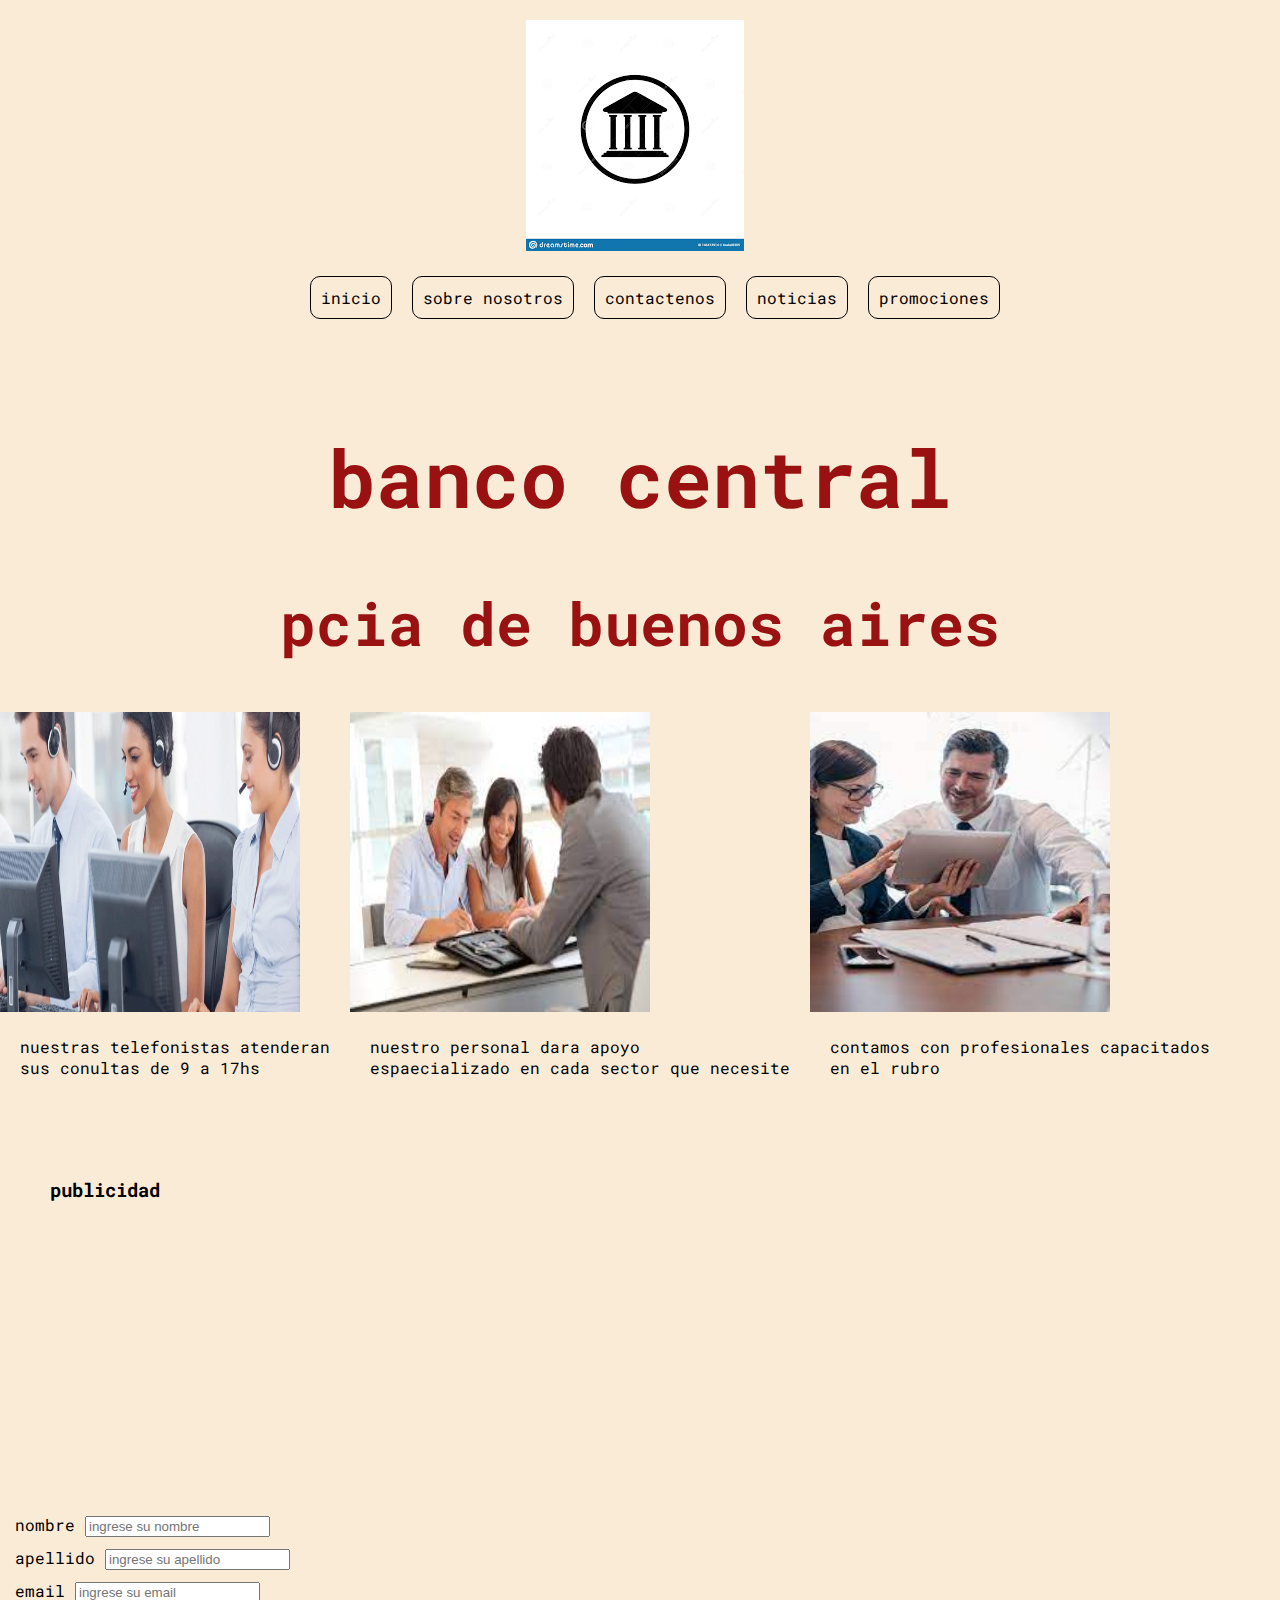
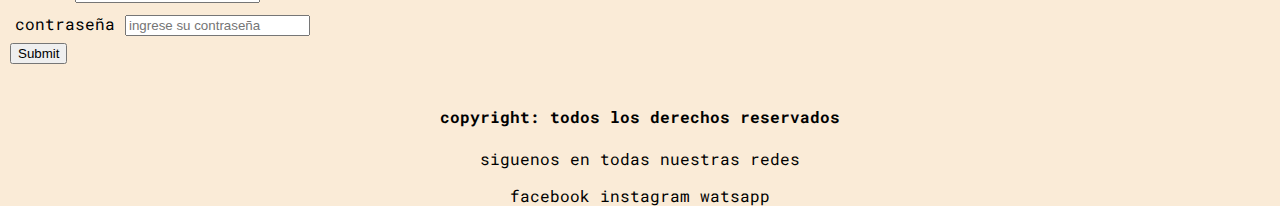
==== index.html @ 2860976d "first commit" ====
<!DOCTYPE html>
<html lang="es">
<head>
    <meta charset="UTF-8">
    <meta http-equiv="X-UA-Compatible" content="IE=edge">
    <meta name="viewport" content="width=device-width, initial-scale=1.0">
    <link rel="preconnect" href="https://fonts.googleapis.com">
    <link rel="preconnect" href="https://fonts.gstatic.com" crossorigin>
    <link href="https://fonts.googleapis.com/css2?family=Montserrat:ital,wght@0,100;0,200;0,300;1,100;1,200;1,300;1,400;1,600&family=Oswald:wght@200;300&family=Roboto+Condensed:ital,wght@0,300;0,400;0,700;1,400;1,700&family=Roboto+Mono:ital,wght@0,100;0,200;0,300;0,400;0,700;1,100;1,500;1,700&display=swap" rel="stylesheet">

    <link rel="stylesheet" href="./css/estilos.css">
    

    <title>mi proyecto</title>
</head>
<body>
     <header class="header">  
    
          <img class="logo" src="./logos/icono.png">
      
       <nav> 
          <ul>
            <li><a href="./index.html">inicio</a></li> 
            <li><a href="./pages/sobrenosotros.html">sobre nosotros</a></li>  
            <li><a href="./pages/contactenos.html">contactenos</a></li>   
            <li><a href="./pages/contactenos.html">noticias</a></li> 
            <li><a href="./pages/noticias.html">promociones</a>
          </ul>
         
        </nav>  
           
     </header>


     <main>
         <div class="nombre">
           <h1>banco central</h1>
           <h2>pcia de buenos aires</h2>

          </div>
        
     
     
 
       <div class="imagenes">
       
        <section>
             <article>
                      <img src="./imagenes/cajeras.jpg" class="img">
                      <p class="parrafo">nuestras telefonistas atenderan<br> sus conultas de 9 a 17hs</p> 
            </article>      
        </section> 
      
     
      
       
         <section>
            <article> 
                      <img src="./imagenes/gente.jpg" class="img">
                      <p class="parrafo" >nuestro personal dara apoyo<br>espaecializado en cada sector que necesite</p> 
            </article>            
         </section>
    
        
         <section>
           <article>
                     <img src="./imagenes/bancohablando.jpg"class="img" >
                     <p class="parrafo">contamos con profesionales capacitados<br> en el rubro</p> 
           </article>
                     
         </section>
       </div>   
      </main>

      <aside>
        <div class="aside">
          <h3>publicidad</h3>
        
             <iframe width="460" height="215" src="https://www.youtube.com/embed/sckOZthNRiM" title="YouTube video player"
             frameborder="0" allow="accelerometer; autoplay; clipboard-write; encrypted-media; gyroscope; 
             picture-in-picture; web-share" allowfullscreen></iframe>  
         </div>
       </aside>    
      
     <form class="formularios">
      <div class="form">
        <label for="nombre">nombre</label>
        <input type="text" name="nombre" id="nombre" placeholder="ingrese su nombre">
      </div>
        
       <div class="form" >
        <label for="apellido">apellido</label>
        <input type="text" name="apellido" id="apellido" placeholder="ingrese su apellido"> 
       </div>
      <div class="form">
        <label for="email">email</label>
        <input type="email" name="email" id="email" placeholder="ingrese su email">
       </div>
      
       <div class="form">
        <label for="contraseña">contraseña</label>
        <input type="password" name="contraseña" id="contraseña" placeholder="ingrese su contraseña">
       </div>
      
       <input type="submit" name="enviar" id="enviar">

     </form>

      <footer class="footer">
          <h4> copyright: todos los derechos reservados</h4>
          <p>siguenos en todas nuestras redes</p> 
           <a href="#">facebook</a> 
           <a href="#">instagram</a>
           <a href="#">watsapp</a>
      </footer>  
    
</body>
</html>
---- css/estilos.css ----
body {
    margin: 0;
    padding: 0; 
    box-sizing: border-box;
    background-color: antiquewhite;
    font-family: 'Montserrat', sans-serif;
    font-family: 'Oswald', sans-serif;
    font-family: 'Roboto Condensed', sans-serif;
    font-family: 'Roboto Mono', monospace;
    display: grid;
    height: 100vh;
    
    grid-template-rows: repeat(5, 1fr);
    grid-template-columns: 2fr ;
    grid-template-areas: 
     "header header haeder"
     "main main main"
     "aside aside aside"
     "form form form"
     "footer footer footer";
    grid-row-gap: 10px;
    grid-column-gap: 10px;
    }

    header{
        grid-area: header;
        display: flex;
        display: block;
        flex-wrap: wrap;
        margin: 20px;
    }

    main {
        grid-area: main;
        
    }
    aside {
        grid-area: aside;
     }  
    form {
        grid-area: form;
    }
    footer {
        grid-area: footer;
    }

  
.inicio {
    font-size: 12px;
    padding: 7px;
    margin: 30px;
    border: 1px solid #000;
    border-radius: 10px;  
    
}

.header {
     text-align: center;
     
     
}



 li {
    border: 1px solid #000; 
    border-radius: 10px;
    margin: 5px;

    

}

nav ul :hover {
    background-color: #911;
    transition: 1s;
    color: #fff;
    

}

a {
    text-decoration: none;
    color: #000;
}

.nombre {
    color: #911;
    text-align: center;
    font-size: 40px;  

    
}


ul li {  
    display: inline-block;
    padding: 10px;

}

.img {
    width: 300px;
    height: 300px; 
   
   
   }

.parrafo {
margin: 10px;
padding: 10px;

}

.aside {
    
  text-align: start; 
  padding: 50px; 
 }


.imagenes {
     display: flex;
     flex-wrap: wrap;
   
    
}

.formularios {
    padding: 10px;
    
}

.form {
    padding: 5px;
   
}

.footer {
    text-align: center;
}

.titulocentral {
    text-align: center;
     padding: 15px;
     margin: 10px;
}
 .parrafosobre {
   font-size: 17px;
   text-align: center;

 }

.telefono {
    text-align: center;
}

.noticias {

    font-size: 30px;
    padding: 20px;
    width: 300px;
    right: 300px;

    }


.contacto {
    text-align: center;
    font-size: 35px;
    color: #009;

}
.parrafocont {
    padding: 40px;
    text-align: center;
    font-size: 20px;
 }

.promocion {
    font-size: 40px;
    text-align: center;
    color: #083;
}

.contaside {
   text-align: center;
}

.lugarpromo {
    font-size: 30px;
    text-align: center;
}

.parrapromo {
text-align: center;
font-size: 18px;
}


.imgbanco {
    font-size: 30px;
    text-align: center;
    color: #009;
 
}

.imgban {
    text-align: center;
    padding: 20px;
   
}


@media ( max-width: 576px) {
    body{
        background-color: white;
        }
     header{
        font-size: 15px;
       } 
        
    aside{
        display: none;
     
  }
  
}
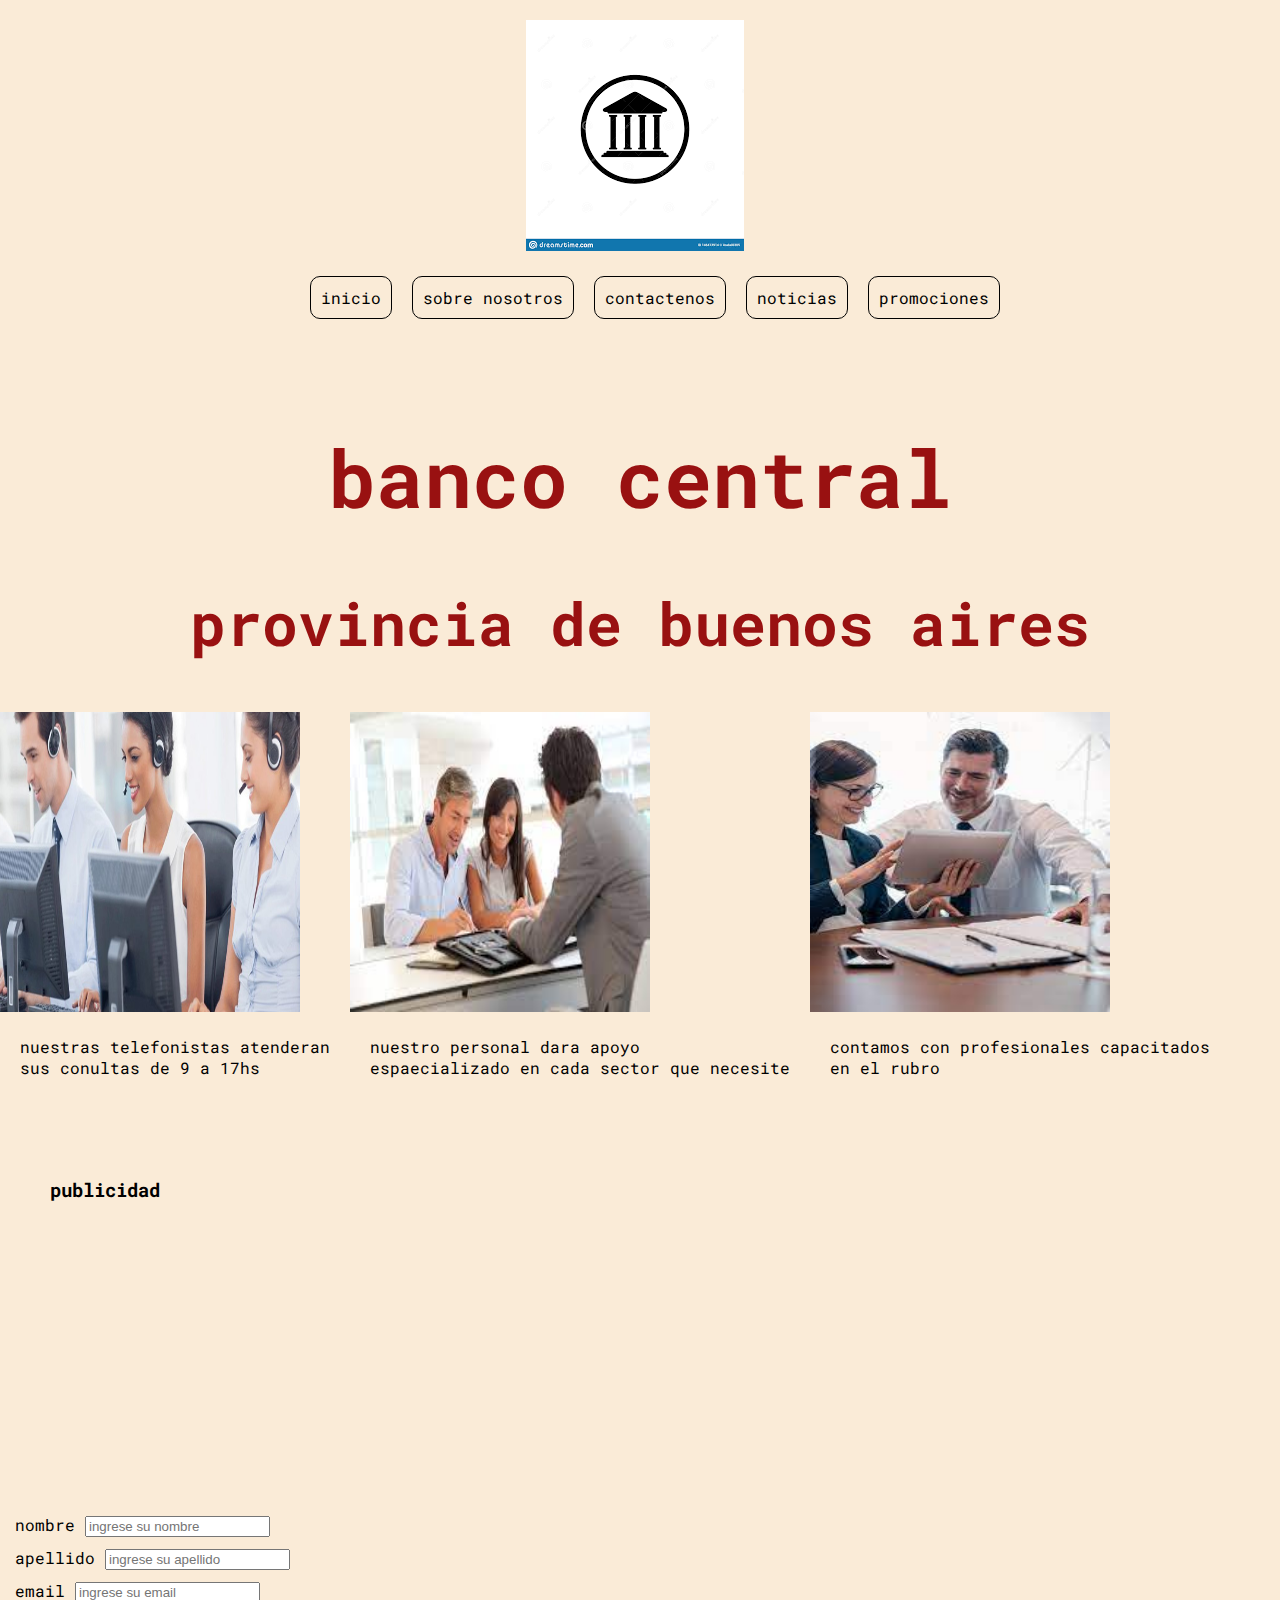
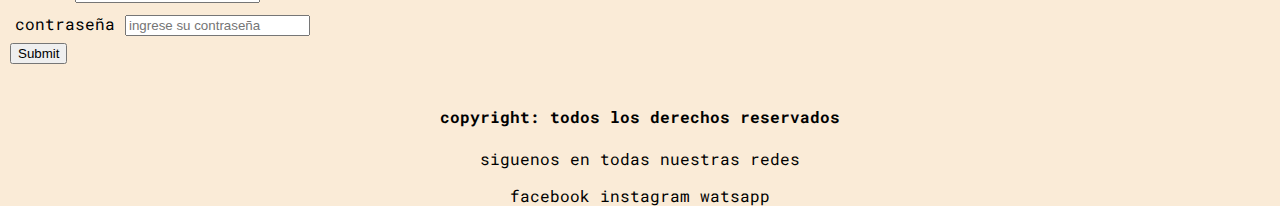
==== commit 7fc47a79: "se modifico h2 del titulo" ====
--- a/index.html
+++ b/index.html
@@ -35,7 +35,7 @@
      <main>
          <div class="nombre">
            <h1>banco central</h1>
-           <h2>pcia de buenos aires</h2>
+           <h2>provincia de buenos aires</h2>
 
           </div>
         
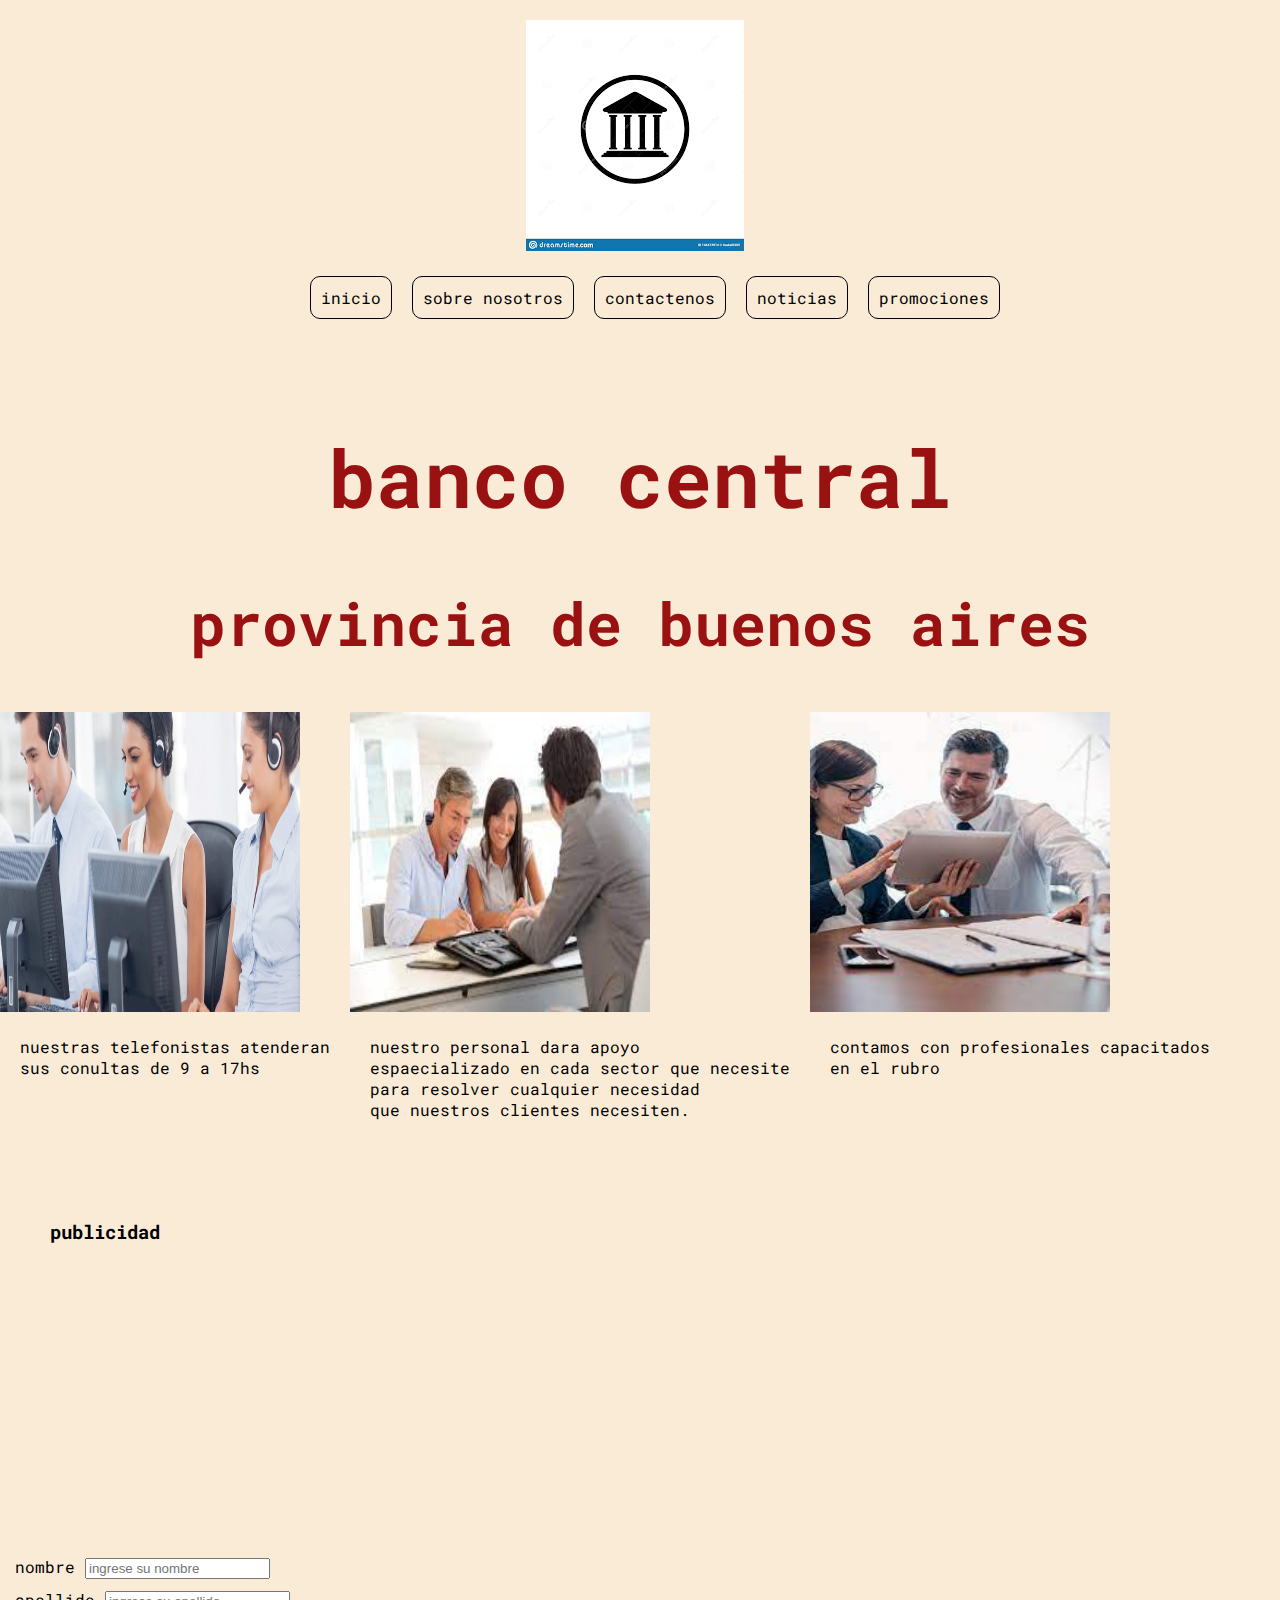
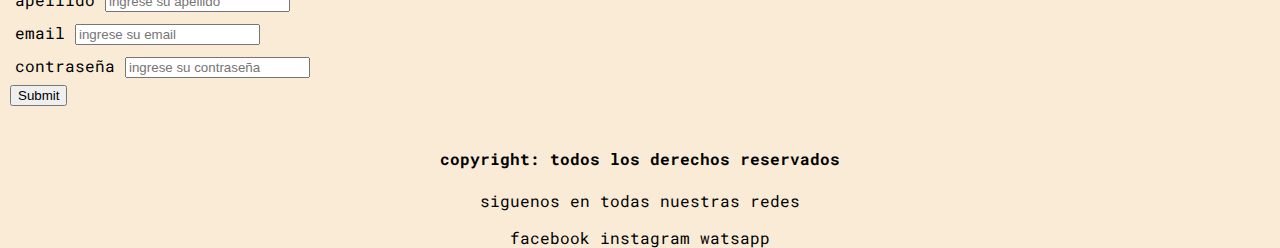
==== commit 5dfeb885: "se modifico parrafo de la imagen gente.jpg" ====
--- a/index.html
+++ b/index.html
@@ -57,7 +57,7 @@
          <section>
             <article> 
                       <img src="./imagenes/gente.jpg" class="img">
-                      <p class="parrafo" >nuestro personal dara apoyo<br>espaecializado en cada sector que necesite</p> 
+                      <p class="parrafo">nuestro personal dara apoyo<br>espaecializado en cada sector que necesite<br>para resolver cualquier necesidad<br>que nuestros clientes necesiten.</p> 
             </article>            
          </section>
     
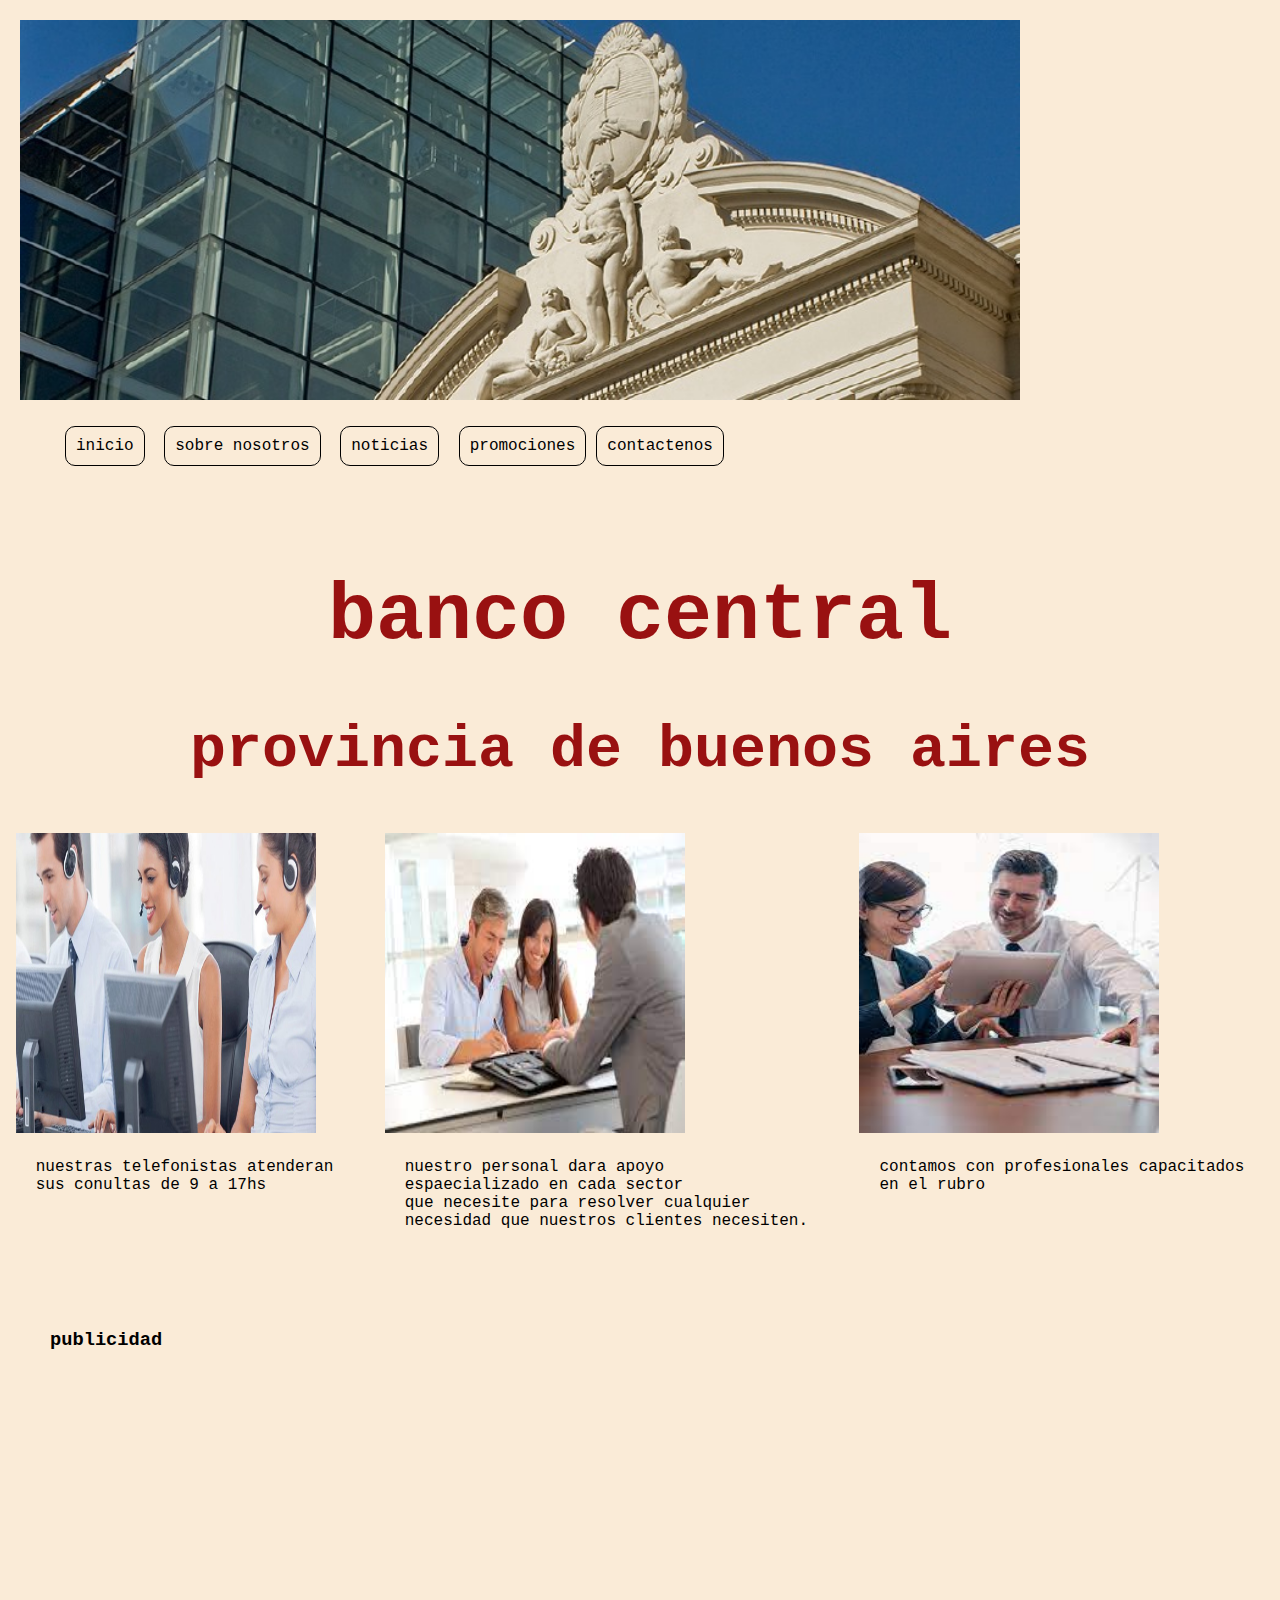
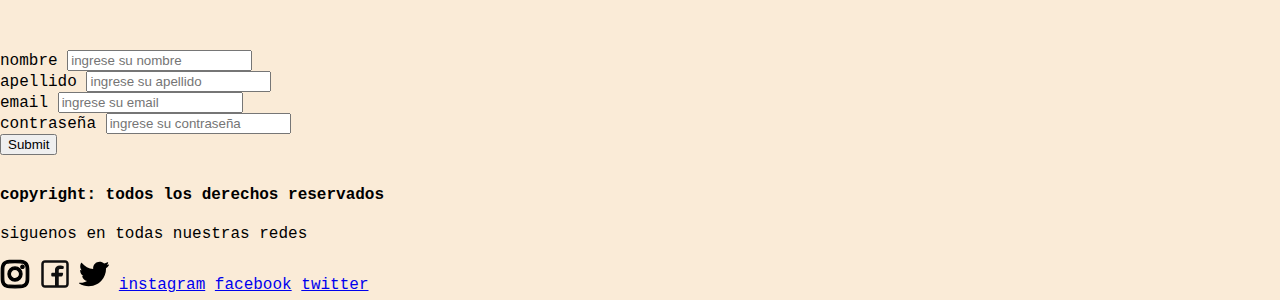
==== commit c953d3b6: "se modifican las paginas con sass" ====
--- a/index.html
+++ b/index.html
@@ -6,30 +6,25 @@
     <meta name="viewport" content="width=device-width, initial-scale=1.0">
     <link rel="preconnect" href="https://fonts.googleapis.com">
     <link rel="preconnect" href="https://fonts.gstatic.com" crossorigin>
-    <link href="https://fonts.googleapis.com/css2?family=Montserrat:ital,wght@0,100;0,200;0,300;1,100;1,200;1,300;1,400;1,600&family=Oswald:wght@200;300&family=Roboto+Condensed:ital,wght@0,300;0,400;0,700;1,400;1,700&family=Roboto+Mono:ital,wght@0,100;0,200;0,300;0,400;0,700;1,100;1,500;1,700&display=swap" rel="stylesheet">
-
-    <link rel="stylesheet" href="./css/estilos.css">
-    
-
-    <title>mi proyecto</title>
+    <link rel="stylesheet" href="./sass/css/style.css">
+   
+    <title>banco central</title>
 </head>
 <body>
      <header class="header">  
-    
-          <img class="logo" src="./logos/icono.png">
+         <img class="logo" src="./assets/imagenes/encabezadocentral.jpg">
       
        <nav> 
           <ul>
             <li><a href="./index.html">inicio</a></li> 
-            <li><a href="./pages/sobrenosotros.html">sobre nosotros</a></li>  
-            <li><a href="./pages/contactenos.html">contactenos</a></li>   
-            <li><a href="./pages/contactenos.html">noticias</a></li> 
-            <li><a href="./pages/noticias.html">promociones</a>
+            <li><a href="./pages/sobrenosotros.html">sobre nosotros</a></li>      
+            <li><a href="./pages/noticias.html">noticias</a></li> 
+            <li><a href="./pages/promociones.html">promociones</a>
+             <li><a href="./pages/contactenos.html">contactenos</a></li> 
           </ul>
          
-        </nav>  
-           
-     </header>
+        </nav>     
+      </header>
 
 
      <main>
@@ -38,33 +33,30 @@
            <h2>provincia de buenos aires</h2>
 
           </div>
-        
-     
-     
  
-       <div class="imagenes">
+         <div class="imagenes">
        
-        <section>
+          <section>
              <article>
-                      <img src="./imagenes/cajeras.jpg" class="img">
+                      <img src="./assets/imagenes/cajeras.jpg" class="img">
                       <p class="parrafo">nuestras telefonistas atenderan<br> sus conultas de 9 a 17hs</p> 
             </article>      
-        </section> 
+          </section> 
       
      
       
        
          <section>
             <article> 
-                      <img src="./imagenes/gente.jpg" class="img">
-                      <p class="parrafo">nuestro personal dara apoyo<br>espaecializado en cada sector que necesite<br>para resolver cualquier necesidad<br>que nuestros clientes necesiten.</p> 
+                      <img src="./assets/imagenes/gente.jpg" class="img">
+                      <p class="parrafo">nuestro personal dara apoyo<br>espaecializado en cada sector<br> que necesite para resolver cualquier<br>necesidad que nuestros clientes necesiten.</p> 
             </article>            
          </section>
     
         
          <section>
            <article>
-                     <img src="./imagenes/bancohablando.jpg"class="img" >
+                     <img src="./assets/imagenes/bancohablando.jpg"class="img" >
                      <p class="parrafo">contamos con profesionales capacitados<br> en el rubro</p> 
            </article>
                      
@@ -109,10 +101,17 @@
       <footer class="footer">
           <h4> copyright: todos los derechos reservados</h4>
           <p>siguenos en todas nuestras redes</p> 
-           <a href="#">facebook</a> 
-           <a href="#">instagram</a>
-           <a href="#">watsapp</a>
-      </footer>  
-    
+          <img class="iconofot" src="./assets/logos/instagram.7062f55e.svg" alt="">
+          <img class="iconofot" src="./assets/logos/facebook-svgrepo-com.svg" alt="">
+          <img class="iconofot" src="./assets/logos/twitter.29b6fbd9.svg" alt="">
+         
+            <a href="https://instagram.com/bancoprovincia">instagram</a>
+            <a href="https://facebook.com/bancoprovincia">facebook</a>
+            <a href="https://twitter.com/bancoprovincia">twitter</a>
+          </div>      
+      </footer> 
+      
+     
+     
 </body>
 </html>--- a/sass/css/style.css
+++ b/sass/css/style.css
@@ -0,0 +1,268 @@
+body {
+  margin: 0;
+  padding: 0;
+  box-sizing: border-box;
+  background-color: antiquewhite;
+  font-family: "Montserrat", sans-serif;
+  font-family: "Oswald", sans-serif;
+  font-family: "Roboto Condensed", sans-serif;
+  font-family: "Roboto Mono", monospace;
+  display: grid;
+  height: 100vh;
+  width: 100vw;
+  grid-template-rows: repeat(5, 1fr);
+  grid-template-columns: 2fr;
+  grid-template-areas: "header header header" "main main main" "aside aside aside" "form form form" "footer footer footer";
+  grid-row-gap: 10px;
+  grid-column-gap: 10px;
+}
+
+header {
+  grid-area: header;
+  display: flex;
+  display: block;
+  flex-wrap: wrap;
+  margin: 20px;
+}
+
+main {
+  grid-area: main;
+}
+
+aside {
+  grid-area: aside;
+}
+
+form {
+  grid-area: form;
+}
+
+footer {
+  grid-area: footer;
+}
+
+header .inicio {
+  font-size: 12px;
+  padding: 7px;
+  margin: 40px;
+  border: 1px solid #000;
+  border-radius: 10px;
+}
+header .nombre {
+  color: #911;
+  text-align: center;
+  font-size: 40px;
+}
+header .icono {
+  margin: 0;
+  padding-top: 20px;
+  width: 200px;
+  margin-right: 30px;
+}
+header .header {
+  text-align: center;
+  width: 90%;
+}
+header .logo {
+  text-align: center;
+  flex-wrap: wrap;
+  width: 1000px;
+}
+header li {
+  border: 1px solid #000;
+  border-radius: 10px;
+  margin: 5px;
+}
+header nav ul :hover {
+  background-color: #911;
+  transition: 1s;
+  color: #fff;
+}
+header a {
+  text-decoration: none;
+  color: #000;
+}
+
+ul li {
+  display: inline-block;
+  padding: 10px;
+}
+
+main .img {
+  width: 300px;
+  height: 300px;
+}
+main .parrafo {
+  margin: 10px;
+  padding: 10px;
+}
+main .nombre {
+  color: #911;
+  text-align: center;
+  font-size: 40px;
+}
+
+.card {
+  margin: 10px;
+  border: 1px solid #000;
+  border-radius: 10px;
+}
+
+.imagenes {
+  display: flex;
+  flex-wrap: wrap;
+  justify-content: space-around;
+}
+
+/* //grid-noticias// */
+.grid-container {
+  height: 100vh;
+  width: 100%;
+  display: grid;
+  grid-template-rows: repeat(4, 1fr);
+  grid-template-columns: repeat(3, 1fr);
+  grid-template-areas: "header header header" "main main main" "aside aside aside" "footer fooetr foter";
+}
+
+main {
+  grid-area: main;
+}
+
+.noticias {
+  font-size: 15px;
+  padding: 20px;
+  margin: 20px;
+  width: 300px;
+  right: 300px;
+  display: flex;
+}
+
+.promocion {
+  font-size: 40px;
+  text-align: center;
+  color: #083;
+}
+
+aside .aside {
+  text-align: start;
+  padding: 50px;
+}
+aside .nombre {
+  color: #911;
+  text-align: center;
+  font-size: 40px;
+}
+aside .card {
+  margin: 10px;
+  border: 1px solid #000;
+  border-radius: 10px;
+}
+aside .cards {
+  flex: 50%;
+  display: flex;
+}
+aside .parrafocont {
+  padding: 40px;
+  text-align: center;
+  font-size: 20px;
+}
+aside .contacto {
+  text-align: center;
+  font-size: 35px;
+  color: #009;
+}
+
+.titulocentral {
+  text-align: center;
+  padding: 15px;
+  margin: 10px;
+}
+
+.parrafosobre {
+  font-size: 17px;
+  text-align: center;
+}
+
+.telefono {
+  text-align: center;
+}
+
+.noticias {
+  font-size: 15px;
+  padding: 20px;
+  margin: 20px;
+  width: 300px;
+  right: 300px;
+  display: flex;
+}
+
+.contaside {
+  text-align: center;
+}
+
+.lugarpromo {
+  font-size: 30px;
+  text-align: center;
+}
+
+.parrapromo {
+  text-align: center;
+  font-size: 18px;
+}
+
+.imgbanco {
+  font-size: 30px;
+  text-align: center;
+  color: #009;
+}
+
+.imgban {
+  text-align: center;
+  padding: 20px;
+}
+
+footer .footer {
+  width: 100%;
+  text-align: center;
+  margin-bottom: 10px;
+  margin: 30px;
+  background-color: #999;
+  color: #fff;
+}
+footer .iconofot {
+  width: 30px;
+}
+footer .iconowat {
+  width: 40px;
+  border-radius: 60px;
+  position: fixed;
+  right: 50px;
+  bottom: 50px;
+}
+footer .footer a {
+  color: #fff;
+}
+
+@media (max-width: 576px) {
+  body {
+    background-color: white;
+    width: 200px;
+  }
+  header {
+    font-size: 20px;
+    width: 200px;
+  }
+  .header img {
+    display: none;
+  }
+  aside {
+    display: none;
+  }
+  main {
+    display: flex;
+    flex-wrap: wrap;
+    font-size: 20px;
+  }
+}
+
+/*# sourceMappingURL=style.css.map */
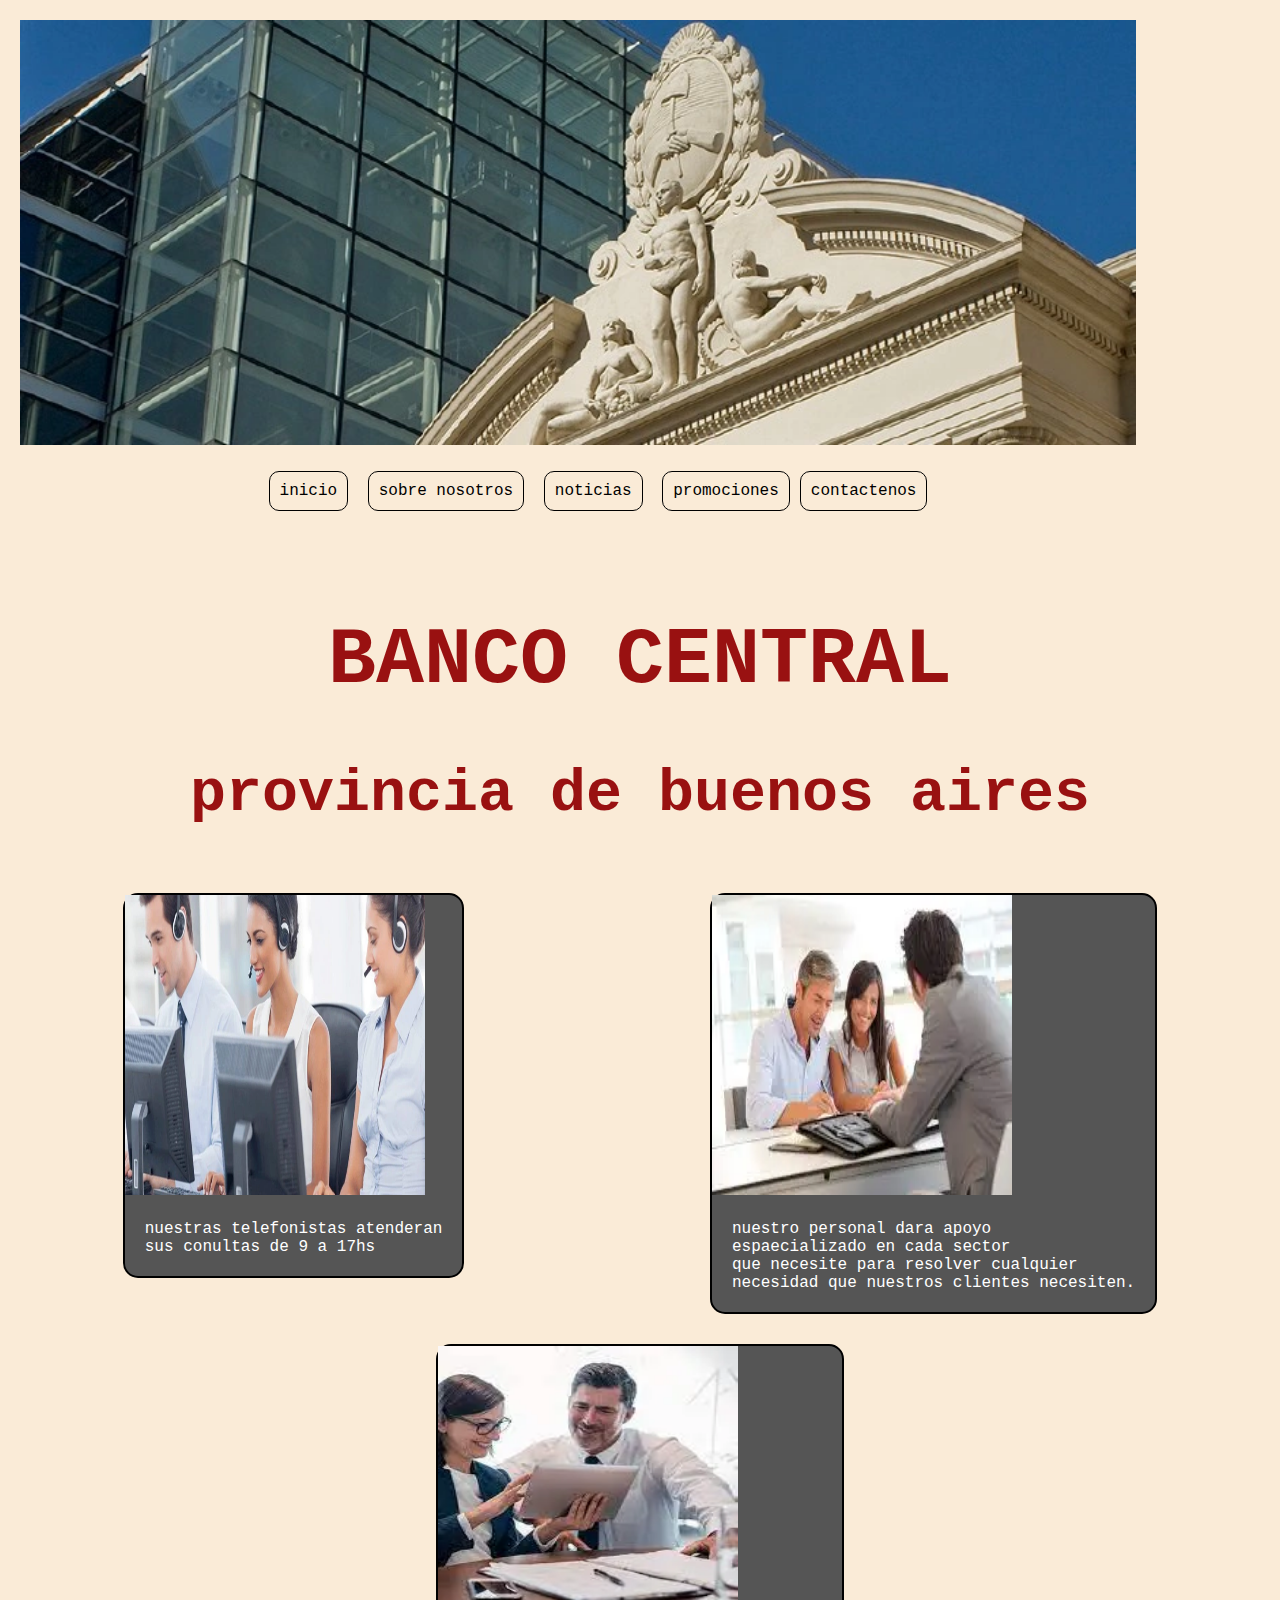
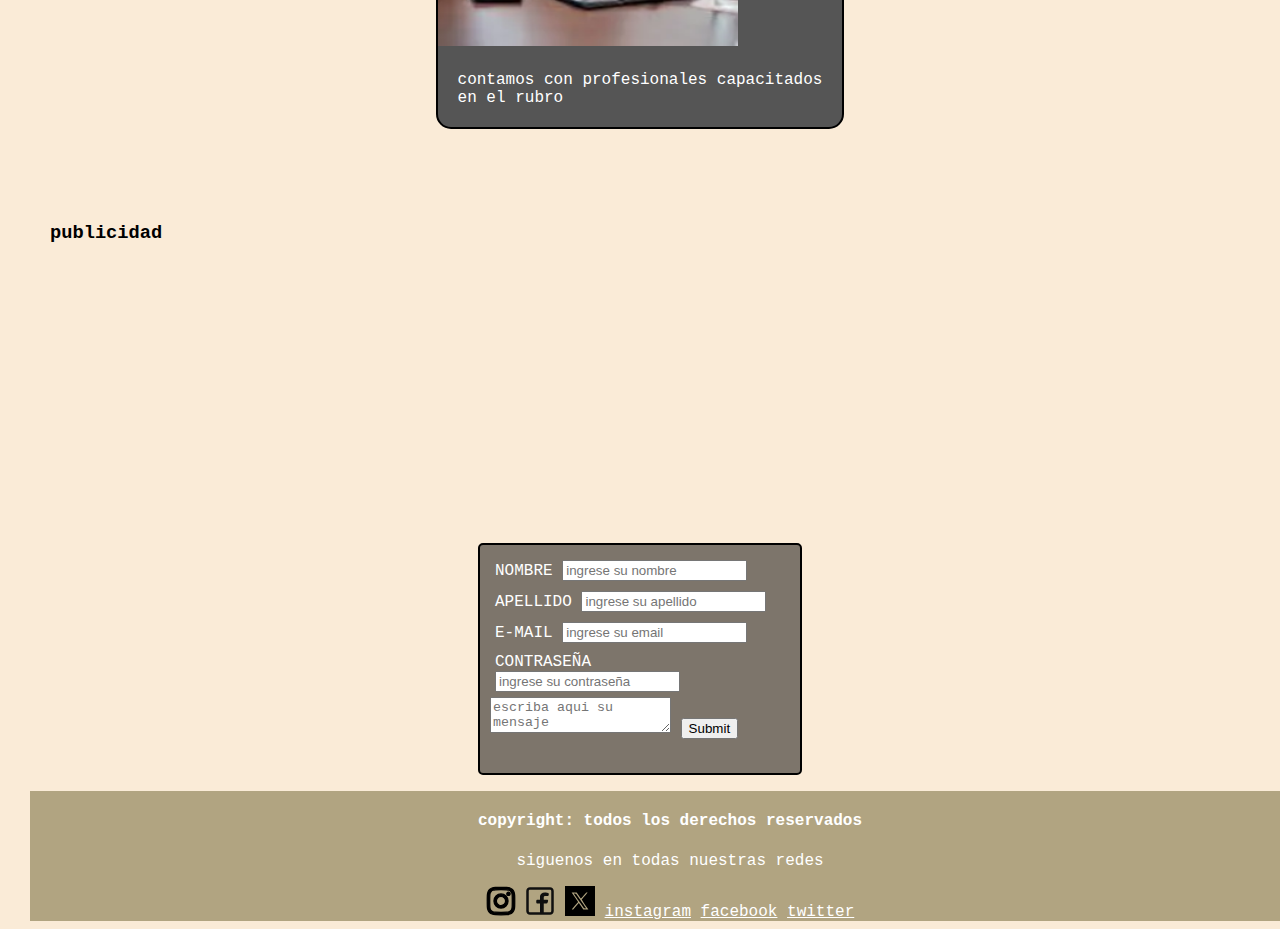
==== commit 6a840dba: "commit first" ====
--- a/index.html
+++ b/index.html
@@ -4,6 +4,7 @@
     <meta charset="UTF-8">
     <meta http-equiv="X-UA-Compatible" content="IE=edge">
     <meta name="viewport" content="width=device-width, initial-scale=1.0">
+    <meta name="Banco central de la provincia de buenos aires" content="todos tus tramites en un solo lugar"
     <link rel="preconnect" href="https://fonts.googleapis.com">
     <link rel="preconnect" href="https://fonts.gstatic.com" crossorigin>
     <link rel="stylesheet" href="./sass/css/style.css">
@@ -11,10 +12,11 @@
     <title>banco central</title>
 </head>
 <body>
-     <header class="header">  
-         <img class="logo" src="./assets/imagenes/encabezadocentral.jpg">
+     <header>
       
-       <nav> 
+         <img class="header" src="./assets/imagenes/encabezadocentral.webp">
+      
+       <nav class="header"> 
           <ul>
             <li><a href="./index.html">inicio</a></li> 
             <li><a href="./pages/sobrenosotros.html">sobre nosotros</a></li>      
@@ -29,34 +31,31 @@
 
      <main>
          <div class="nombre">
-           <h1>banco central</h1>
+           <h1>BANCO CENTRAL</h1>
            <h2>provincia de buenos aires</h2>
-
           </div>
  
          <div class="imagenes">
        
           <section>
-             <article>
-                      <img src="./assets/imagenes/cajeras.jpg" class="img">
+             <article class="cards">
+              
+                      <img src="./assets/imagenes/cajeras.webp" class="img">
                       <p class="parrafo">nuestras telefonistas atenderan<br> sus conultas de 9 a 17hs</p> 
+                    
             </article>      
           </section> 
       
-     
-      
-       
          <section>
-            <article> 
-                      <img src="./assets/imagenes/gente.jpg" class="img">
+            <article class="cards"> 
+                      <img src="./assets/imagenes/gente.webp" class="img">
                       <p class="parrafo">nuestro personal dara apoyo<br>espaecializado en cada sector<br> que necesite para resolver cualquier<br>necesidad que nuestros clientes necesiten.</p> 
             </article>            
          </section>
     
-        
          <section>
-           <article>
-                     <img src="./assets/imagenes/bancohablando.jpg"class="img" >
+           <article class="cards">
+                     <img src="./assets/imagenes/bancohablando.webp" class="img" >
                      <p class="parrafo">contamos con profesionales capacitados<br> en el rubro</p> 
            </article>
                      
@@ -76,23 +75,24 @@
       
      <form class="formularios">
       <div class="form">
-        <label for="nombre">nombre</label>
+        <label for="nombre">NOMBRE</label>
         <input type="text" name="nombre" id="nombre" placeholder="ingrese su nombre">
       </div>
         
        <div class="form" >
-        <label for="apellido">apellido</label>
+        <label for="apellido">APELLIDO</label>
         <input type="text" name="apellido" id="apellido" placeholder="ingrese su apellido"> 
        </div>
       <div class="form">
-        <label for="email">email</label>
+        <label for="email">E-MAIL</label>
         <input type="email" name="email" id="email" placeholder="ingrese su email">
        </div>
       
        <div class="form">
-        <label for="contraseña">contraseña</label>
+        <label for="contraseña">CONTRASEÑA</label>
         <input type="password" name="contraseña" id="contraseña" placeholder="ingrese su contraseña">
        </div>
+       <textarea name="mensaje" placeholder="escriba aqui su mensaje"></textarea>
       
        <input type="submit" name="enviar" id="enviar">
 
@@ -103,7 +103,7 @@
           <p>siguenos en todas nuestras redes</p> 
           <img class="iconofot" src="./assets/logos/instagram.7062f55e.svg" alt="">
           <img class="iconofot" src="./assets/logos/facebook-svgrepo-com.svg" alt="">
-          <img class="iconofot" src="./assets/logos/twitter.29b6fbd9.svg" alt="">
+          <img class="iconofot" src="./assets/logos/twiter (1).svg" alt="">
          
             <a href="https://instagram.com/bancoprovincia">instagram</a>
             <a href="https://facebook.com/bancoprovincia">facebook</a>
--- a/sass/css/style.css
+++ b/sass/css/style.css
@@ -96,6 +96,11 @@
   margin: 10px;
   padding: 10px;
 }
+main .parrafocont {
+  padding: 40px;
+  text-align: center;
+  font-size: 20px;
+}
 main .nombre {
   color: #911;
   text-align: center;
@@ -106,6 +111,19 @@
   margin: 10px;
   border: 1px solid #000;
   border-radius: 10px;
+}
+
+.cards {
+  margin: 15px;
+  border: 2px solid #000;
+  border-radius: 15px;
+  background-color: #555;
+  color: #fff;
+  transition: transform 2s;
+}
+
+section article:hover {
+  transform: rotateY(180deg);
 }
 
 .imagenes {
@@ -137,6 +155,12 @@
   display: flex;
 }
 
+.contacto {
+  text-align: center;
+  font-size: 35px;
+  color: #009;
+}
+
 .promocion {
   font-size: 40px;
   text-align: center;
@@ -157,19 +181,15 @@
   border: 1px solid #000;
   border-radius: 10px;
 }
-aside .cards {
-  flex: 50%;
-  display: flex;
+aside .contacto {
+  text-align: center;
+  font-size: 35px;
+  color: #009;
 }
 aside .parrafocont {
   padding: 40px;
   text-align: center;
   font-size: 20px;
-}
-aside .contacto {
-  text-align: center;
-  font-size: 35px;
-  color: #009;
 }
 
 .titulocentral {
@@ -221,31 +241,53 @@
   padding: 20px;
 }
 
-footer .footer {
+.promociones {
+  text-align: center;
+}
+
+.formularios {
+  width: 300px;
+  height: 100%;
+  margin: auto;
+  padding: 10px;
+  border: 2px solid #000;
+  border-radius: 5px;
+  background-color: rgba(0, 0, 0, 0.5);
+  color: #fff;
+}
+
+.form {
+  padding: 5px;
+}
+
+.footer {
   width: 100%;
   text-align: center;
   margin-bottom: 10px;
   margin: 30px;
-  background-color: #999;
-  color: #fff;
-}
-footer .iconofot {
+  background-color: hsl(44, 24%, 60%);
+  color: #fff;
+}
+
+.footer a {
+  color: #fff;
+}
+
+.iconofot {
   width: 30px;
 }
-footer .iconowat {
+
+.iconowat {
   width: 40px;
   border-radius: 60px;
   position: fixed;
   right: 50px;
   bottom: 50px;
 }
-footer .footer a {
-  color: #fff;
-}
-
-@media (max-width: 576px) {
+
+@media (max-width: 768px) {
   body {
-    background-color: white;
+    background-color: #fff;
     width: 200px;
   }
   header {
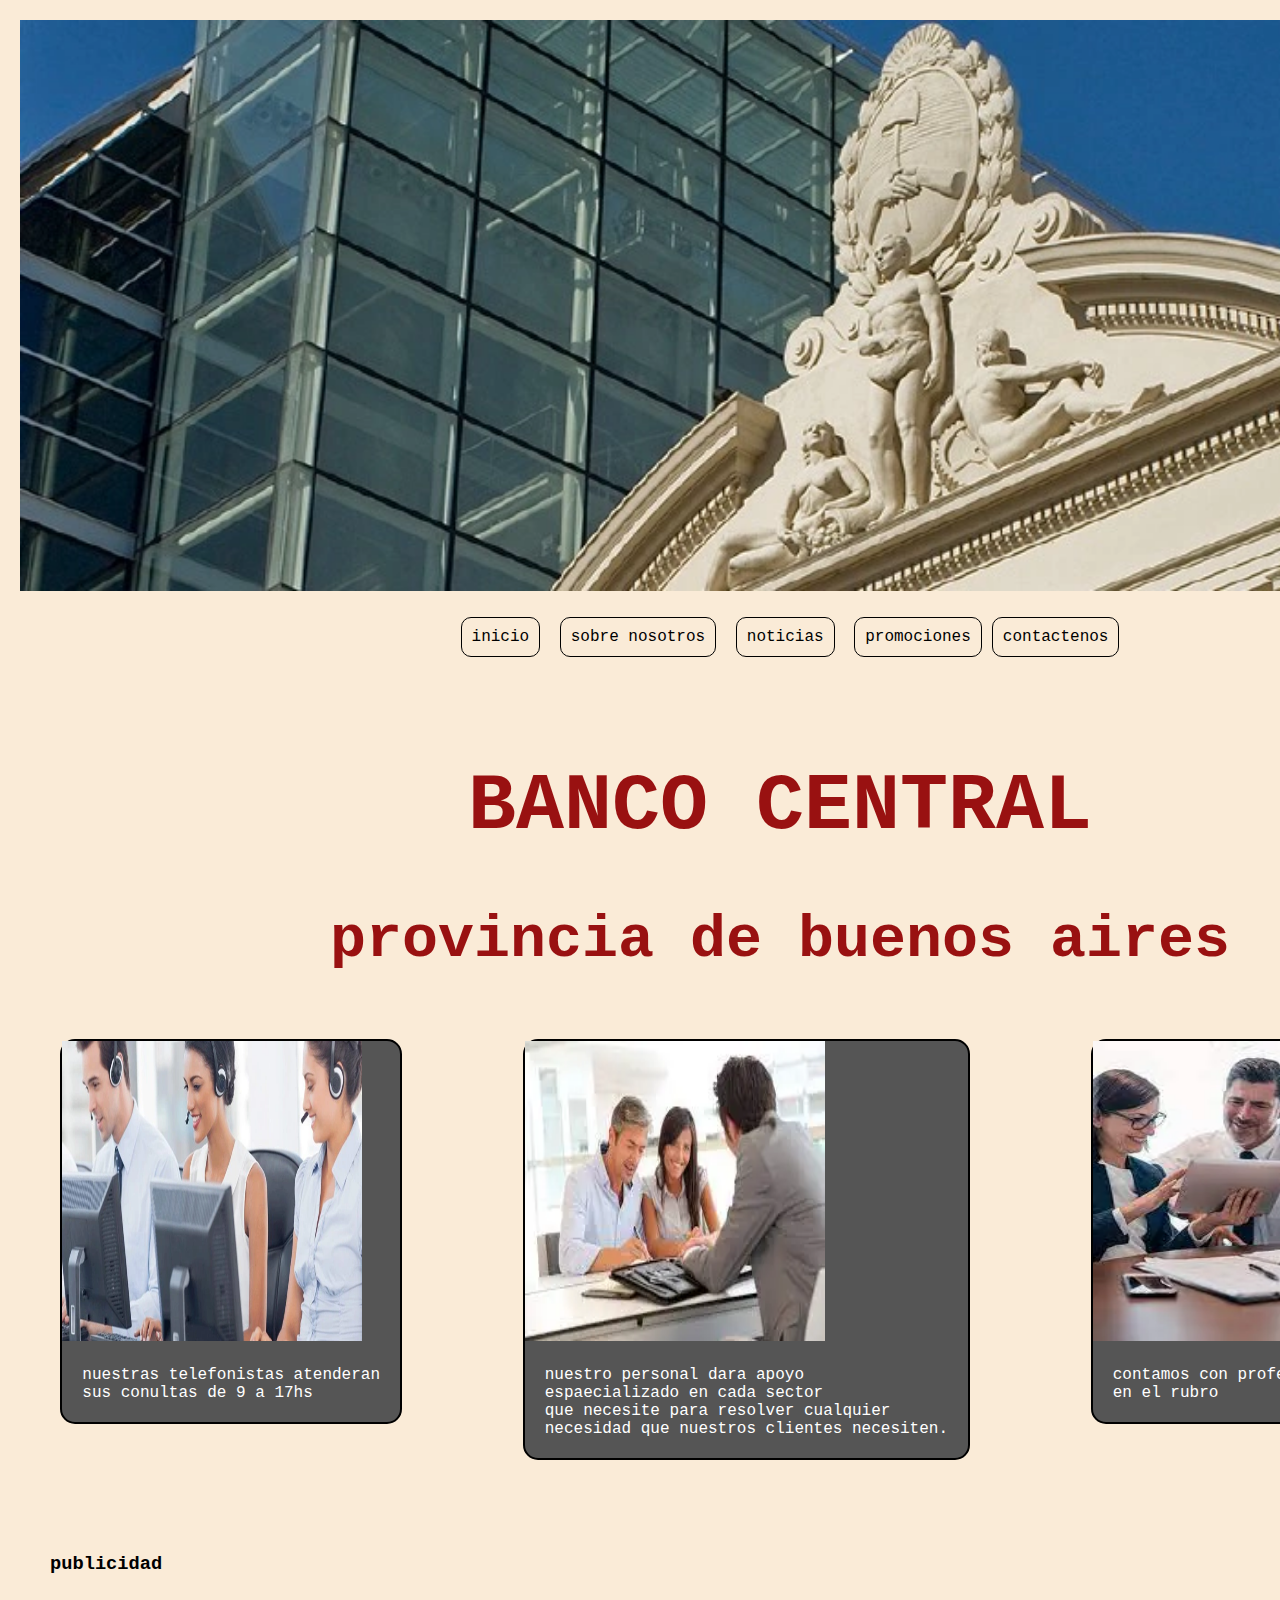
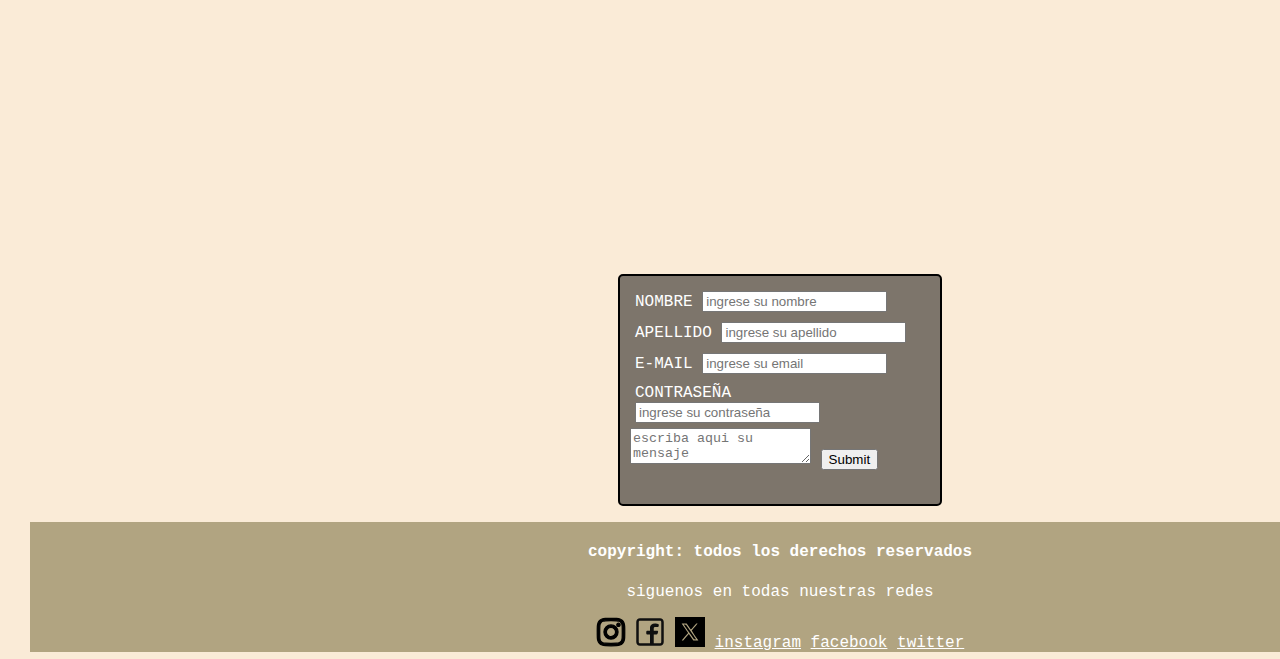
==== commit c68ce94c: "se modifican las paginas con sass" ====
--- a/index.html
+++ b/index.html
@@ -9,12 +9,12 @@
     <link rel="preconnect" href="https://fonts.gstatic.com" crossorigin>
     <link rel="stylesheet" href="./sass/css/style.css">
    
-    <title>banco central</title>
+    <title>BANCO CENTRAL</title>
 </head>
 <body>
      <header>
       
-         <img class="header" src="./assets/imagenes/encabezadocentral.webp">
+         <img class="header" src="./assets/imagenes/encabezadocentral.webp" alt="foto principal de portada del banco">
       
        <nav class="header"> 
           <ul>
@@ -40,25 +40,35 @@
           <section>
              <article class="cards">
               
-                      <img src="./assets/imagenes/cajeras.webp" class="img">
-                      <p class="parrafo">nuestras telefonistas atenderan<br> sus conultas de 9 a 17hs</p> 
+                      <img src="./assets/imagenes/cajeras.webp" class="img" alt="telefonistas atendiendo consultas">
+                      <div>
+                        <p class="parrafo">nuestras telefonistas atenderan<br> sus conultas de 9 a 17hs</p> 
+                      </div>
+                  
                     
             </article>      
           </section> 
       
          <section>
             <article class="cards"> 
-                      <img src="./assets/imagenes/gente.webp" class="img">
-                      <p class="parrafo">nuestro personal dara apoyo<br>espaecializado en cada sector<br> que necesite para resolver cualquier<br>necesidad que nuestros clientes necesiten.</p> 
+                       
+                      <img src="./assets/imagenes/gente.webp" class="img" alt="asesoramiento personalizado para nuestros clientes">
+                      <div>
+                        <p class="parrafo">nuestro personal dara apoyo<br>espaecializado en cada sector<br> que necesite para resolver cualquier<br>necesidad que nuestros clientes necesiten.</p>
+                      </div>
+                     
             </article>            
          </section>
     
          <section>
            <article class="cards">
-                     <img src="./assets/imagenes/bancohablando.webp" class="img" >
-                     <p class="parrafo">contamos con profesionales capacitados<br> en el rubro</p> 
-           </article>
+                     <img src="./assets/imagenes/bancohablando.webp" class="img" alt="personal de finanzas presentando proyectos">
+                    <div>
                      
+                      <p class="parrafo">contamos con profesionales capacitados<br> en el rubro</p>
+                     </div>
+                     
+           </article>           
          </section>
        </div>   
       </main>
@@ -101,9 +111,9 @@
       <footer class="footer">
           <h4> copyright: todos los derechos reservados</h4>
           <p>siguenos en todas nuestras redes</p> 
-          <img class="iconofot" src="./assets/logos/instagram.7062f55e.svg" alt="">
-          <img class="iconofot" src="./assets/logos/facebook-svgrepo-com.svg" alt="">
-          <img class="iconofot" src="./assets/logos/twiter (1).svg" alt="">
+          <img class="iconofot" src="./assets/logos/instagram.7062f55e.svg" alt="icono de instagram">
+          <img class="iconofot" src="./assets/logos/facebook-svgrepo-com.svg" alt="icono de facebook">
+          <img class="iconofot" src="./assets/logos/twiter (1).svg" alt="icono de twitter">
          
             <a href="https://instagram.com/bancoprovincia">instagram</a>
             <a href="https://facebook.com/bancoprovincia">facebook</a>
--- a/sass/css/style.css
+++ b/sass/css/style.css
@@ -61,12 +61,12 @@
 }
 header .header {
   text-align: center;
-  width: 90%;
+  width: 1500px;
 }
 header .logo {
   text-align: center;
   flex-wrap: wrap;
-  width: 1000px;
+  width: 1400px;
 }
 header li {
   border: 1px solid #000;
@@ -122,6 +122,20 @@
   transition: transform 2s;
 }
 
+.cards, .cards-atras {
+  -webkit-backface-visibility: hidden;
+  backface-visibility: hidden;
+}
+
+.cards-atras {
+  position: absolute;
+  top: 0;
+  width: 100%;
+  height: 100%;
+  background-color: #555;
+  color: #fff;
+}
+
 section article:hover {
   transform: rotateY(180deg);
 }
@@ -130,6 +144,12 @@
   display: flex;
   flex-wrap: wrap;
   justify-content: space-around;
+}
+
+.carousel-item {
+  max-height: 450px;
+  max-width: 1500px;
+  text-align: center;
 }
 
 /* //grid-noticias// */
@@ -139,7 +159,7 @@
   display: grid;
   grid-template-rows: repeat(4, 1fr);
   grid-template-columns: repeat(3, 1fr);
-  grid-template-areas: "header header header" "main main main" "aside aside aside" "footer fooetr foter";
+  grid-template-areas: "header header header" "main main main" "aside aside aside" "footer footer footer";
 }
 
 main {
@@ -162,6 +182,7 @@
 }
 
 .promocion {
+  padding: 20px;
   font-size: 40px;
   text-align: center;
   color: #083;
@@ -221,11 +242,13 @@
 }
 
 .lugarpromo {
+  padding: 20px;
   font-size: 30px;
   text-align: center;
 }
 
 .parrapromo {
+  padding: 20px;
   text-align: center;
   font-size: 18px;
 }
@@ -261,7 +284,7 @@
 }
 
 .footer {
-  width: 100%;
+  width: 1500px;
   text-align: center;
   margin-bottom: 10px;
   margin: 30px;
@@ -285,25 +308,37 @@
   bottom: 50px;
 }
 
-@media (max-width: 768px) {
+@media screen and (max-width: 480px) {
   body {
     background-color: #fff;
-    width: 200px;
-  }
+    display: flex;
+    flex-wrap: wrap;
+  }
+}
+@media screen and (max-width: 600px) {
   header {
-    font-size: 20px;
-    width: 200px;
+    font-size: 15px;
+    width: 100px;
+    display: flex;
+    flex-wrap: wrap;
   }
   .header img {
-    display: none;
-  }
+    display: flex;
+    flex-wrap: wrap;
+  }
+}
+@media screen and (max-width: 650px) {
   aside {
     display: none;
   }
   main {
     display: flex;
     flex-wrap: wrap;
-    font-size: 20px;
+    font-size: 15px;
+  }
+  .footer {
+    display: flex;
+    flex-wrap: wrap;
   }
 }
 
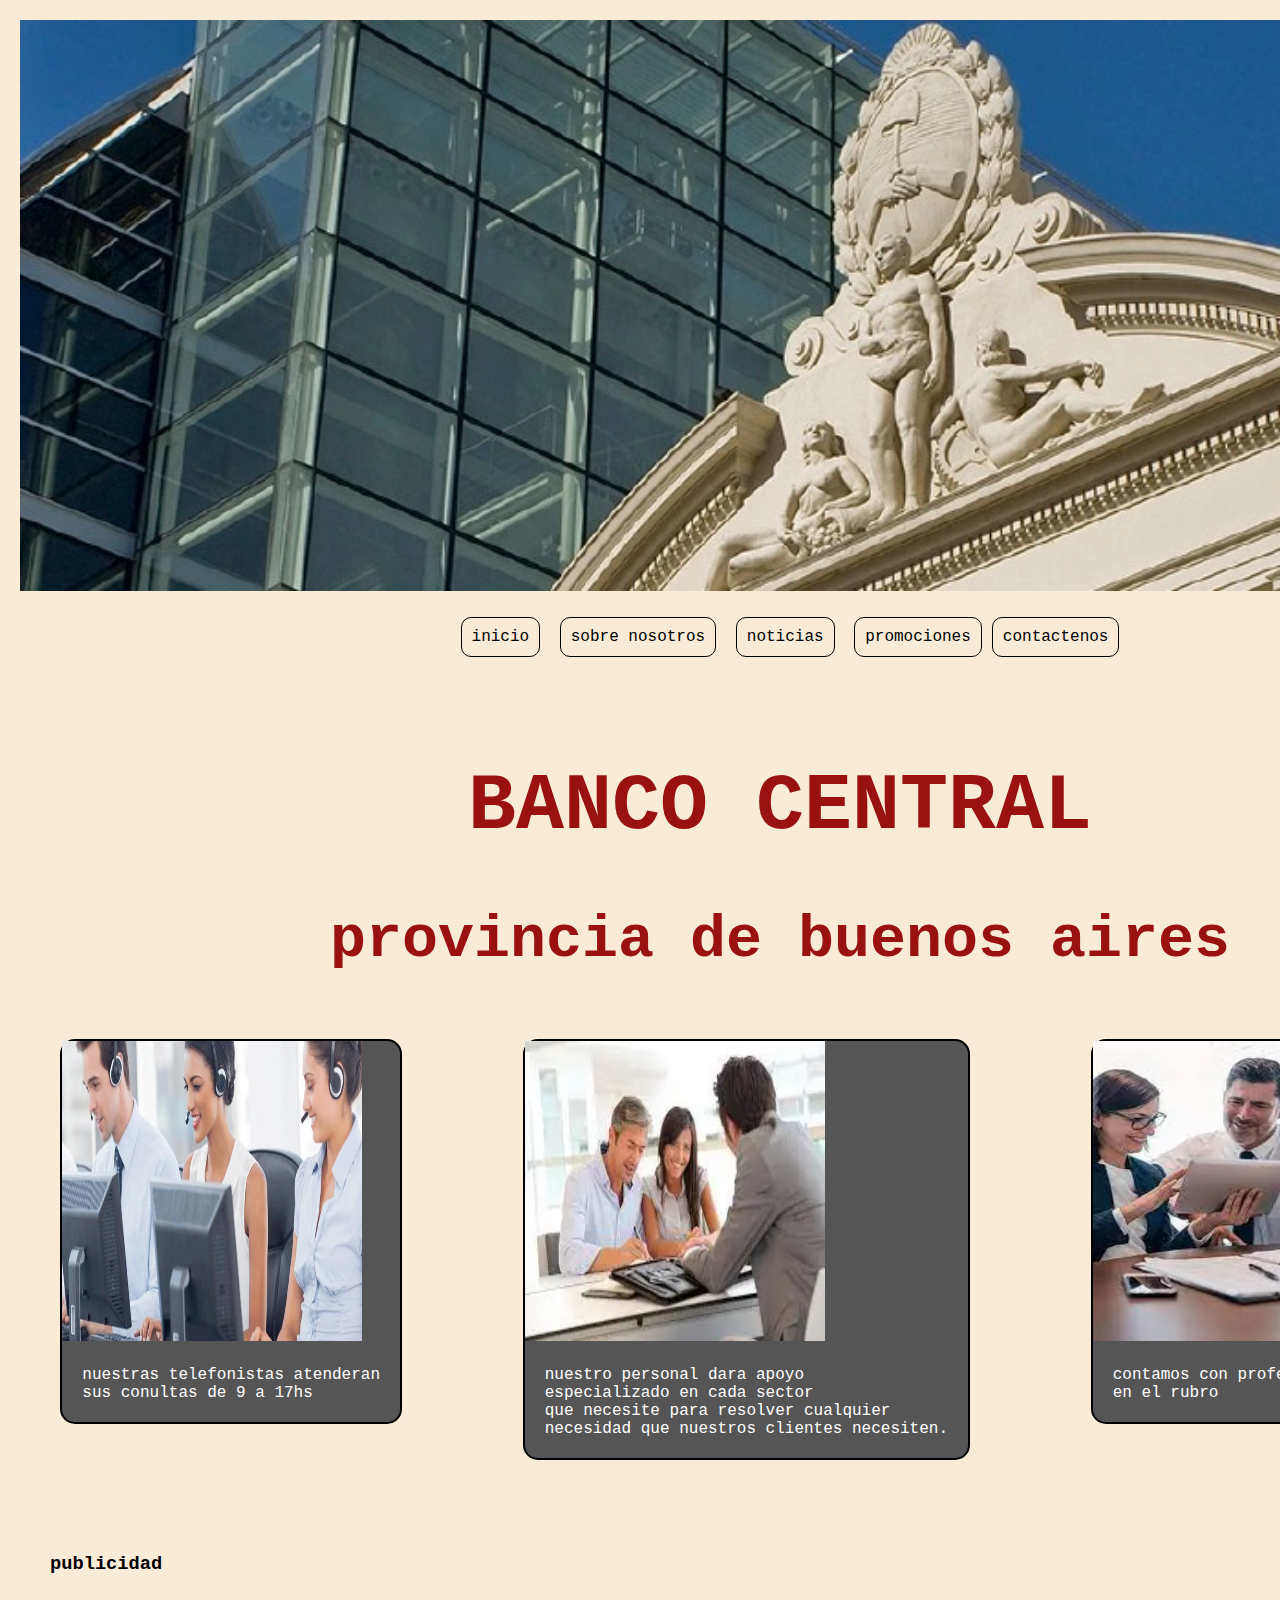
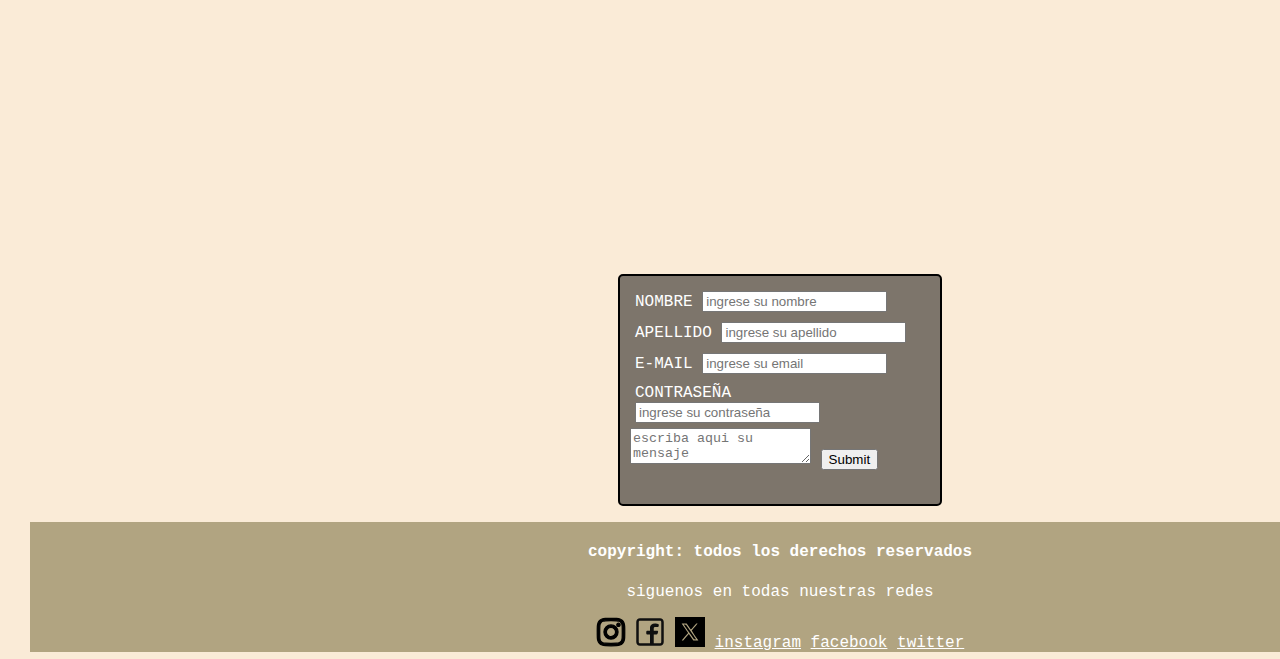
==== commit adf09d33: "se modifican las paginas con sass y mas contenido" ====
--- a/index.html
+++ b/index.html
@@ -42,7 +42,7 @@
               
                       <img src="./assets/imagenes/cajeras.webp" class="img" alt="telefonistas atendiendo consultas">
                       <div>
-                        <p class="parrafo">nuestras telefonistas atenderan<br> sus conultas de 9 a 17hs</p> 
+                        <p class="parrafo">nuestras telefonistas atenderan<br>sus conultas de 9 a 17hs</p> 
                       </div>
                   
                     
@@ -54,7 +54,7 @@
                        
                       <img src="./assets/imagenes/gente.webp" class="img" alt="asesoramiento personalizado para nuestros clientes">
                       <div>
-                        <p class="parrafo">nuestro personal dara apoyo<br>espaecializado en cada sector<br> que necesite para resolver cualquier<br>necesidad que nuestros clientes necesiten.</p>
+                        <p class="parrafo">nuestro personal dara apoyo<br>especializado en cada sector<br> que necesite para resolver cualquier<br>necesidad que nuestros clientes necesiten.</p>
                       </div>
                      
             </article>            
--- a/sass/css/style.css
+++ b/sass/css/style.css
@@ -108,6 +108,8 @@
 }
 
 .card {
+  display: flex;
+  flex-wrap: wrap;
   margin: 10px;
   border: 1px solid #000;
   border-radius: 10px;
@@ -155,7 +157,7 @@
 /* //grid-noticias// */
 .grid-container {
   height: 100vh;
-  width: 100%;
+  width: 100vw;
   display: grid;
   grid-template-rows: repeat(4, 1fr);
   grid-template-columns: repeat(3, 1fr);
@@ -308,35 +310,37 @@
   bottom: 50px;
 }
 
-@media screen and (max-width: 480px) {
+@media screen and (max-width: 550px) {
   body {
     background-color: #fff;
     display: flex;
     flex-wrap: wrap;
   }
-}
-@media screen and (max-width: 600px) {
   header {
-    font-size: 15px;
+    font-size: 20px;
     width: 100px;
     display: flex;
     flex-wrap: wrap;
   }
-  .header img {
-    display: flex;
-    flex-wrap: wrap;
-  }
-}
-@media screen and (max-width: 650px) {
+  h1, h2 {
+    font-size: 40px;
+  }
+  header img {
+    display: none;
+  }
   aside {
     display: none;
   }
   main {
-    display: flex;
-    flex-wrap: wrap;
-    font-size: 15px;
-  }
-  .footer {
+    font-size: 20px;
+    display: flex;
+    flex-wrap: wrap;
+  }
+  form {
+    display: flex;
+    flex-wrap: wrap;
+  }
+  footer {
     display: flex;
     flex-wrap: wrap;
   }
